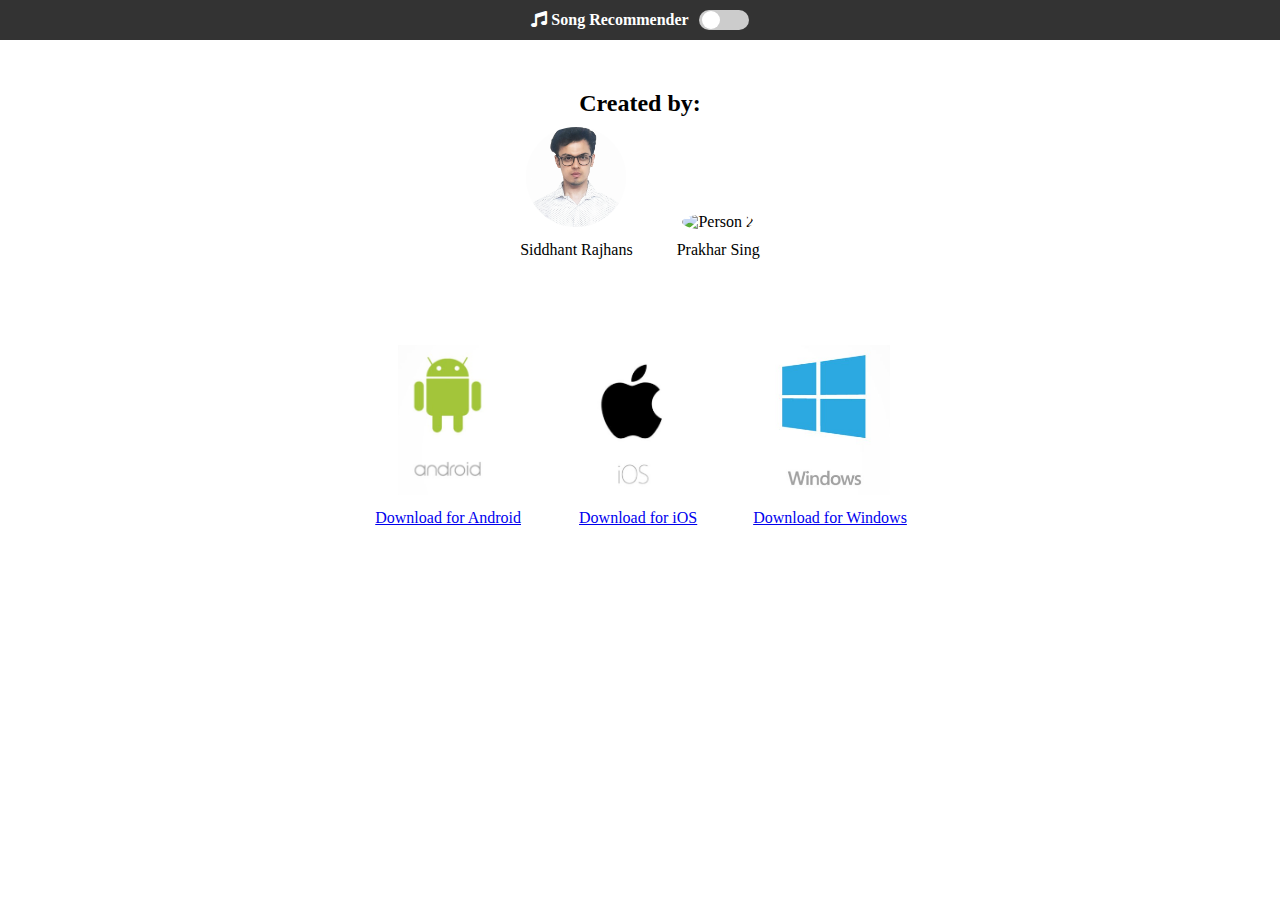
==== doc/index.html @ c4234327 "docs added" ====
<!DOCTYPE html>
<html>
<head>
  <title>Song Recommender</title>
  <link rel="stylesheet" href="https://cdnjs.cloudflare.com/ajax/libs/font-awesome/5.15.3/css/all.min.css">
  <meta name="viewport" content="width=device-width, initial-scale=1.0">
  <link rel="stylesheet" href="styles.css">
</head>
<body>
  <nav>
    <div class="navbar">
      <div class="logo"><i class="fas fa-music"></i> Song Recommender</div>
      <label class="switch">
        <input type="checkbox" id="modeSwitch">
        <span class="slider round"></span>
      </label>
    </div>
  </nav>
  <div id="qrcode"></div>
  <section class="created-by">
    <h2>Created by:</h2>
    <div class="person">
      <img src="./assets/sid.jpg" alt="Person 1">
      <p>Siddhant Rajhans</p>
    </div>
    <div class="person">
      <img src="person2.jpg" alt="Person 2">
      <p>Prakhar Sing</p>
    </div>
  </section>

  <div class="downloads">
    <div class="download-option">
      <a href="https://docs.google.com/uc?export=download&id=1_ca-Yr_gCb1ZqCRBgohEyoXWIvHJzWbs" download>
        <img src=".\assets\android-logo.png" alt="Android Logo">
        <span>Download for Android</span>
      </a>
    </div>
    <div class="download-option">
      <a href="https://drive.google.com/your-link-for-iOS-app" download>
        <img src=".\assets\ios-logo.png" alt="iOS Logo">
        <span>Download for iOS</span>
      </a>
    </div>
    <div class="download-option">
      <a href="https://docs.google.com/uc?export=download&id=1G4OIkqQi_gF454_nHm44CC0Yq5yPj6od" download>
        <img src=".\assets\windows-logo.png" alt="Windows Logo">
        <span>Download for Windows</span>
      </a>
    </div>
  </div>
 

  <script src="script.js"></script>
  <script src="https://cdn.jsdelivr.net/npm/qrcode@1.4.4/qrcode.min.js"></script>

</body>
</html>
---- doc/styles.css ----
/* body {
    margin: 0;
    padding: 0;
  }
  
  nav {
    background-color: #000;
    color: #fff;
    height: 60px;
    display: flex;
    align-items: center;
  }
  
  .navbar {
    width: 100%;
    display: flex;
    justify-content: space-between;
    align-items: center;
    padding: 0 20px;
  }
  
  .title {
    font-weight: bold;
    font-size: 20px;
    text-align: center;
    margin: 0;
  }
  
  .slider-container {
    display: flex;
    align-items: center;
  }
  
  .switch {
    position: relative;
    display: inline-block;
    width: 40px;
    height: 24px;
    margin-left: 10px;
  }
  
  .switch input {
    opacity: 0;
    width: 0;
    height: 0;
  }
  
  .slider {
    position: absolute;
    cursor: pointer;
    top: 0;
    left: 0;
    right: 0;
    bottom: 0;
    background-color: #ccc;
    -webkit-transition: .4s;
    transition: .4s;
    border-radius: 34px;
  }
  
  .slider:before {
    position: absolute;
    content: "";
    height: 16px;
    width: 16px;
    left: 4px;
    bottom: 4px;
    background-color: white;
    -webkit-transition: .4s;
    transition: .4s;
    border-radius: 50%;
  }
  
  input:checked + .slider {
    background-color: #2196F3;
  }
  
  input:focus + .slider {
    box-shadow: 0 0 1px #2196F3;
  }
  
  input:checked + .slider:before {
    -webkit-transform: translateX(16px);
    -ms-transform: translateX(16px);
    transform: translateX(16px);
  }
  
  .slider.round {
    border-radius: 34px;
  }
  
  .slider.round:before {
    border-radius: 50%;
  }
   */

   body {
    margin: 0;
    padding: 0;
    background-color: white;
    color: black;
    transition: background-color 0.3s ease;
  }
  
  nav {
    background-color: #333;
    padding: 10px;
    display: flex;
    justify-content: center;
  }
  
  .navbar {
    display: flex;
    align-items: center;
  }
  
  .logo {
    font-weight: bold;
    color: white;
    margin-right: 10px;
  }
  
  .switch {
    position: relative;
    display: inline-block;
    width: 40px;
    height: 20px;
  }
  
  .switch input {
    opacity: 0;
    width: 0;
    height: 0;
  }
  
  .slider {
    position: absolute;
    cursor: pointer;
    top: 0;
    left: 0;
    right: 0;
    bottom: 0;
    background-color: #ccc;
    transition: 0.4s;
    border-radius: 20px;
  }
  
  .slider:before {
    position: absolute;
    content: "";
    height: 14px;
    width: 14px;
    left: 3px;
    bottom: 3px;
    background-color: white;
    transition: 0.4s;
    border-radius: 50%;
  }
  
  input:checked + .slider {
    background-color: #2196F3;
  }
  
  input:checked + .slider:before {
    transform: translateX(20px);
  }

  .created-by {
    text-align: center;
    margin: 50px 0;
  }
  
  .created-by h2 {
    font-size: 24px;
    margin-bottom: 10px;
  }
  
  .person {
    display: inline-block;
    margin: 0 20px;
  }
  
  .person img {
    width: 100px;
    height: 100px;
    object-fit: cover;
    border-radius: 50%;
  }
  
  .person p {
    margin-top: 10px;
  }
  
  
  .downloads {
    display: flex;
    justify-content: center;
    margin-top: 50px;
  }
  
  .download-option {
    text-align: center;
    margin: 20px;
  }
  
  .download-option img {
    width: 150px;
    height: 150px;
    object-fit: contain;
    background-color: white;
    transition: opacity 0.3s ease;
  }
  
  .download-option span {
    display: block;
    margin-top: 10px;
  }


.dark-mode {
  background-color: black;
  color: white;
}

.navbar {
  justify-content: space-between;
}

.switch {
  width: 50px;
}

.slider {
  background-color: #ccc;
  border-radius: 30px;
}

.slider:before {
  width: 18px;
  height: 18px;
  left: 3px;
  bottom: 1px;
}

input:checked + .slider:before {
  transform: translateX(30px);
}
.dark-mode .download-option img {
  opacity: 0.5;
}
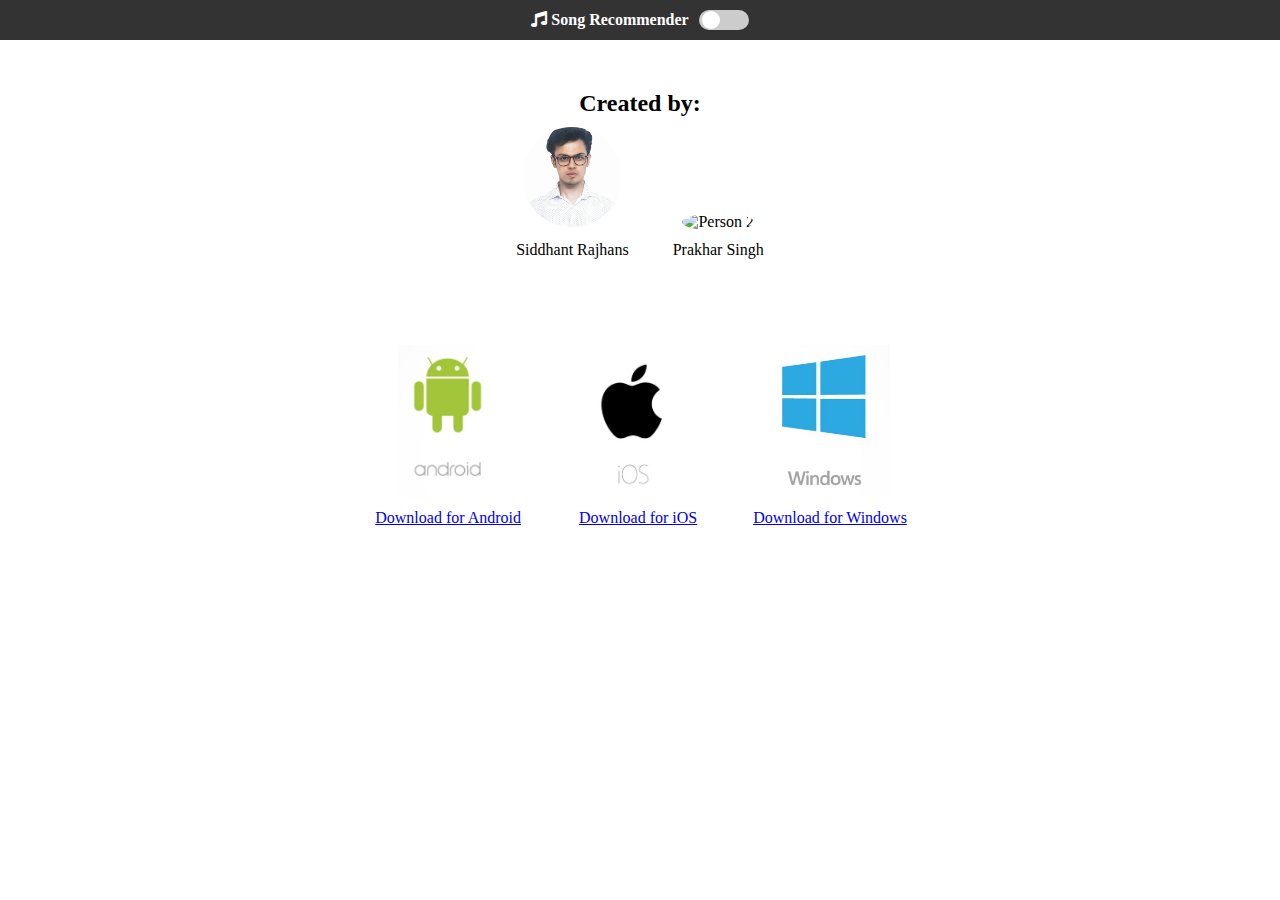
==== commit ac4e5c2e: "PS link added" ====
--- a/doc/index.html
+++ b/doc/index.html
@@ -24,8 +24,8 @@
       <p>Siddhant Rajhans</p>
     </div>
     <div class="person">
-      <img src="person2.jpg" alt="Person 2">
-      <p>Prakhar Sing</p>
+      <img src="./assets/PS.jpg" alt="Person 2">
+      <p>Prakhar Singh</p>
     </div>
   </section>
 
